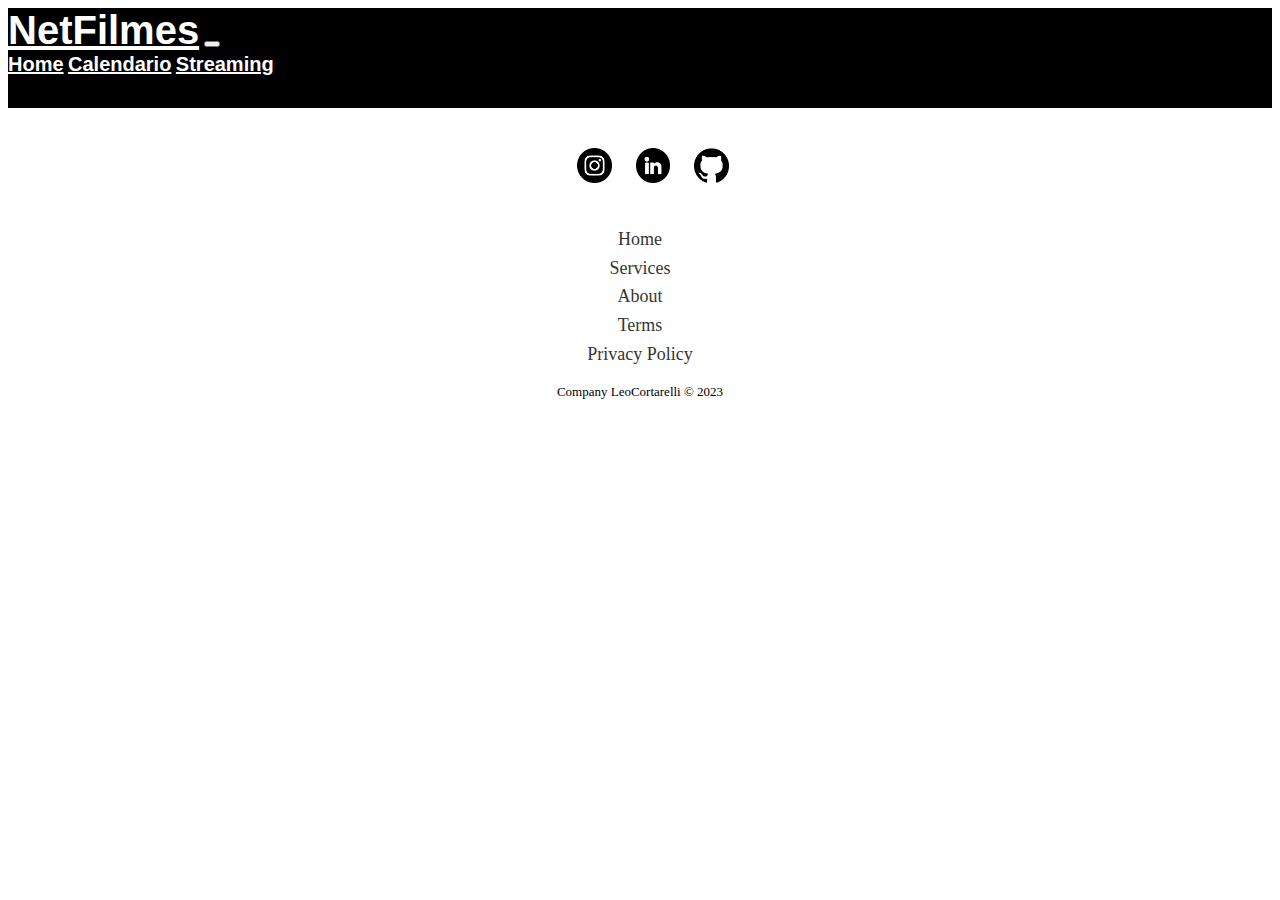
==== index.html @ 9bef9b4e "atualização" ====
<!DOCTYPE html>
<html lang="en">
<head>
    <meta charset="utf-8">
    <meta name="viewport" content="width=device-width, initial-scale=1">
    <link href="https://cdn.jsdelivr.net/npm/bootstrap@5.0.2/dist/css/bootstrap.min.css" rel="stylesheet" integrity="sha384-EVSTQN3/azprG1Anm3QDgpJLIm9Nao0Yz1ztcQTwFspd3yD65VohhpuuCOmLASjC" crossorigin="anonymous">
    <link rel="stylesheet" href="./css/index.css">
    <title>Net Filme</title>
</head>
<body>
    <nav class="navbar navbar-expand-lg navbar-dark bg-black">
        <div class="container">
            <a class="navbar-brand nav-style" style="font-family: Arial, Helvetica, sans-serif;" href="#">NetFilmes</a>
            <button class="navbar-toggler" type="button" data-bs-toggle="collapse" data-bs-target="#navbarNavAltMarkup" aria-controls="navbarNavAltMarkup" aria-expanded="false" aria-label="Toggle navigation">
                <span class="navbar-toggler-icon"></span>
            </button>
            <div class="collapse navbar-collapse" id="navbarNavAltMarkup">
                <div class="navbar-nav ms-auto">
                    <a class="nav-link" aria-current="page" href="#">Home</a>
                    <a class="nav-link" href="#">Calendario</a>
                    <a class="nav-link" href="#">Streaming</a>
                </div>
            </div>
        </div>
    </nav>




    




        <!-- FOOTER -->
    <div>
        <div class="footer-basic">
          <footer>
              <div class="social" style="margin-left: 45%;">
                  <a href="https://www.instagram.com/leo.cortarelli/"><img src="./img/instagram.png" width="5%"></a>
                  <a href="https://www.linkedin.com/in/leonardocortarelli/" style="padding-left: 20px;"><img src="./img/linkedin.png" width="5%"></a>
                  <a href="https://github.com/LeoCortarelli" style="padding-left: 20px;"><img src="./img/github.png" width="5%"></a>   
              </div>
              <br>
              <ul class="list-inline">
                  <li class="list-inline-item"><a href="#">Home</a></li>
                  <li class="list-inline-item"><a href="#">Services</a></li>
                  <li class="list-inline-item"><a href="#">About</a></li>
                  <li class="list-inline-item"><a href="#">Terms</a></li>
                  <li class="list-inline-item"><a href="#">Privacy Policy</a></li>
              </ul>
              <p class="copyright">Company LeoCortarelli © 2023</p>
          </footer>
        </div>
    </div>

<script src="https://cdn.jsdelivr.net/npm/bootstrap@5.0.2/dist/js/bootstrap.bundle.min.js" integrity="sha384-MrcW6ZMFYlzcLA8Nl+NtUVF0sA7MsXsP1UyJoMp4YLEuNSfAP+JcXn/tWtIaxVXM" crossorigin="anonymous"></script>
<script src="https://cdn.jsdelivr.net/npm/@popperjs/core@2.9.2/dist/umd/popper.min.js" integrity="sha384-IQsoLXl5PILFhosVNubq5LC7Qb9DXgDA9i+tQ8Zj3iwWAwPtgFTxbJ8NT4GN1R8p" crossorigin="anonymous"></script>
<script src="https://cdn.jsdelivr.net/npm/bootstrap@5.0.2/dist/js/bootstrap.min.js" integrity="sha384-cVKIPhGWiC2Al4u+LWgxfKTRIcfu0JTxR+EQDz/bgldoEyl4H0zUF0QKbrJ0EcQF" crossorigin="anonymous"></script>
</body>
</html>
---- css/index.css ----
.navbar {
    height: 100px;
    background-color: black;
    font-family: Arial, Helvetica, sans-serif;
}

.navbar-brand{
  font-family: Arial, Helvetica, sans-serif;
}

.navbar-brand, .nav-link {
    color: white;
    font-weight: bold;
    font-size: 20px;
}

.nav-style{
    font-size: 40px;
}

/* FOOTER */
.footer-basic {
    padding:40px 0;
    background-color:#ffffff;
    color:#000000;
  }
  
  .footer-basic ul {
    padding:0;
    list-style:none;
    text-align:center;
    font-size:18px;
    line-height:1.6;
    margin-bottom:0;
  }
  
  .footer-basic li {
    padding:0 10px;
  }
  
  .footer-basic ul a {
    color:inherit;
    text-decoration:none;
    opacity:0.8;
  }
  
  .footer-basic ul a:hover {
    opacity:1;
  }
  
  
  
  .footer-basic .social > a {
      font-size: 25px;
      text-align: center;
  }
  
  
  
  .footer-basic .copyright {
    margin-top:15px;
    text-align:center;
    font-size:13px;
    color:#000000;
    margin-bottom:0;
  }
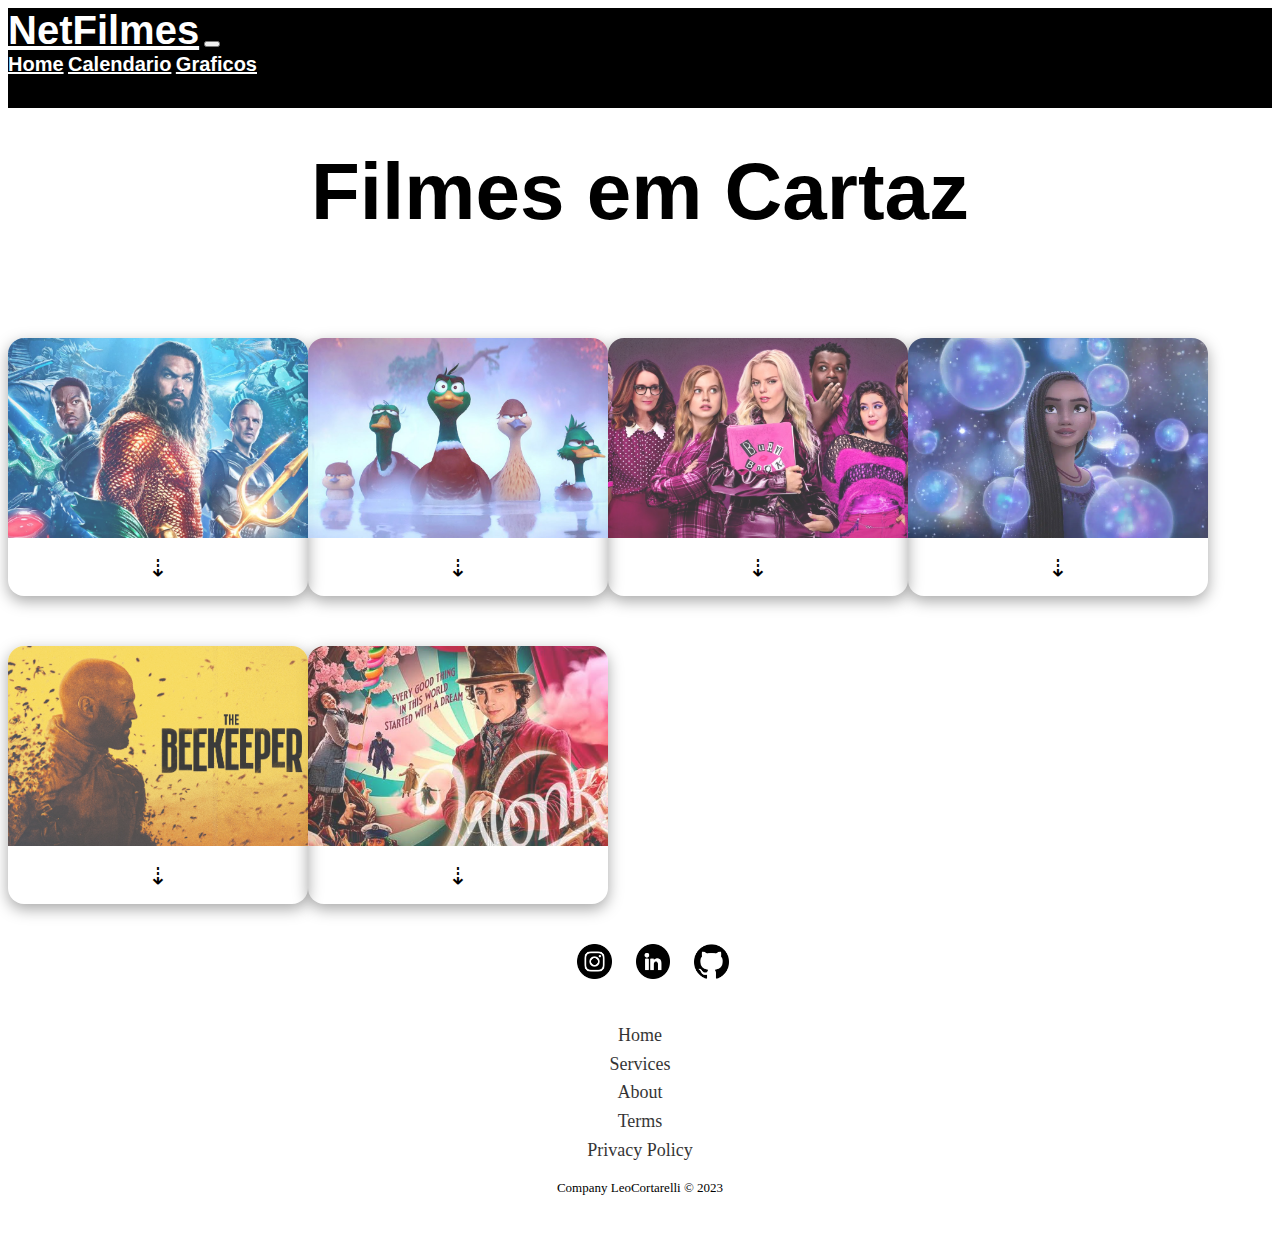
==== commit 3da0db67: "atualização filmes" ====
--- a/index.html
+++ b/index.html
@@ -4,7 +4,7 @@
     <meta charset="utf-8">
     <meta name="viewport" content="width=device-width, initial-scale=1">
     <link href="https://cdn.jsdelivr.net/npm/bootstrap@5.0.2/dist/css/bootstrap.min.css" rel="stylesheet" integrity="sha384-EVSTQN3/azprG1Anm3QDgpJLIm9Nao0Yz1ztcQTwFspd3yD65VohhpuuCOmLASjC" crossorigin="anonymous">
-    <link rel="stylesheet" href="./css/index.css">
+    <link rel="stylesheet" href="./css/style2.css">
     <title>Net Filme</title>
 </head>
 <body>
@@ -18,16 +18,141 @@
                 <div class="navbar-nav ms-auto">
                     <a class="nav-link" aria-current="page" href="#">Home</a>
                     <a class="nav-link" href="#">Calendario</a>
-                    <a class="nav-link" href="#">Streaming</a>
+                    <a class="nav-link" href="#">Graficos</a>
                 </div>
             </div>
         </div>
     </nav>
 
 
+    <h2 class="style-titulo">Filmes em Cartaz</h2>
 
+<!-- Cards filmes em cartas -->
 
-    
+<div class="div-cards-filmes">
+    <div class="container">
+        <div class="card">
+            <div class="img">
+                <span></span>
+            </div>
+
+            <div class="content">
+                <span class="title">Aquaman 2: O Reino Perdido</span>
+                <p class="desc">
+                    Um antigo poder é libertado e o herói Aquaman precisa fazer um perigoso acordo com um aliado improvável para proteger Atlântida e o mundo de uma devastação irreversível.
+                </p>
+                <p>
+                    <button class="style-button" role="button"><a href="" class="style-a-button">Avaliar</a></button>
+                </p>
+            </div>
+            <div class="arrow">
+                <span>&#8673;</span>
+            </div>
+        </div>
+    </div>
+    <div class="container">
+        <div class="card2">
+            <div class="img2">
+                <span></span>
+            </div>
+
+            <div class="content">
+                <span class="title">Patos</span>
+                <p class="desc">
+                    Uma família de patos decide deixar a segurança de um lago da Nova Inglaterra, nos Estados Unidos, para se aventurar na Jamaica. No entanto, seus planos são frustrados quando eles se perdem e acabam na cidade de Nova York.
+                </p>
+                <p>
+                    <button class="style-button" role="button"><a href="" class="style-a-button">Avaliar</a></button>
+                </p>
+            </div>
+            <div class="arrow">
+                <span>&#8673;</span>
+            </div>
+        </div>
+    </div>
+    <div class="container">
+        <div class="card3">
+            <div class="img3">
+                <span></span>
+            </div>
+
+            <div class="content">
+                <span class="title">Meninas Malvadas</span>
+                <p class="desc">
+                    Uma nova aluna do ensino médio enfrenta a ira de uma garota popular e de seus amigos.
+                </p>
+                <p>
+                    <button class="style-button" role="button"><a href="" class="style-a-button">Avaliar</a></button>
+                </p>
+            </div>
+            <div class="arrow">
+                <span>&#8673;</span>
+            </div>
+        </div>
+    </div>
+    <div class="container">
+        <div class="card4">
+            <div class="img4">
+                <span></span>
+            </div>
+
+            <div class="content">
+                <span class="title">Wish: o Poder dos Desejos</span>
+                <p class="desc">
+                    No reino mágico de Rosas, Asha faz um desejo tão poderoso que é atendido por uma força cósmica: uma pequena esfera de energia ilimitada chamada Star. Juntas, Asha e Star enfrentam um inimigo formidável: o governante de Rosas, Rei Magnifico.
+                </p>
+                <p>
+                    <button class="style-button" role="button"><a href="" class="style-a-button">Avaliar</a></button>
+                </p>
+            </div>
+            <div class="arrow">
+                <span>&#8673;</span>
+            </div>
+        </div>
+    </div>
+</div>
+<!-- SEGUNDA FILEIRA DE FILMES NO MÊS -->
+<div class="div-cards-filmes2">
+    <div class="container">
+        <div class="card5">
+            <div class="img5">
+                <span></span>
+            </div>
+            <div class="content">
+                <span class="title">Beekeeper - Rede de Vingança</span>
+                <p class="desc">
+                    As ações brutais de vingança de um homem assume riscos de proporções nacionais quando é revelado que ele é um ex-agente de uma organização poderosa e clandestina.
+                </p>
+                <p>
+                    <button class="style-button" role="button"><a href="" class="style-a-button">Avaliar</a></button>
+                </p>
+            </div>
+            <div class="arrow">
+                <span>&#8673;</span>
+            </div>
+        </div>
+    </div>
+    <div class="container">
+        <div class="card6">
+            <div class="img6">
+                <span></span>
+            </div>
+            <div class="content">
+                <span class="title">Wonka</span>
+                <p class="desc">
+                    A história se concentra em um jovem Willy Wonka e como ele conheceu os Oompa-Loompas.
+                </p>
+                <p>
+                    <button class="style-button" role="button"><a href="" class="style-a-button">Avaliar</a></button>
+                </p>
+            </div>
+            <div class="arrow">
+                <span>&#8673;</span>
+            </div>
+        </div>
+    </div>
+</div>
+
 
 
 
@@ -53,7 +178,7 @@
           </footer>
         </div>
     </div>
-
+<script src="./js/script.js"></script>
 <script src="https://cdn.jsdelivr.net/npm/bootstrap@5.0.2/dist/js/bootstrap.bundle.min.js" integrity="sha384-MrcW6ZMFYlzcLA8Nl+NtUVF0sA7MsXsP1UyJoMp4YLEuNSfAP+JcXn/tWtIaxVXM" crossorigin="anonymous"></script>
 <script src="https://cdn.jsdelivr.net/npm/@popperjs/core@2.9.2/dist/umd/popper.min.js" integrity="sha384-IQsoLXl5PILFhosVNubq5LC7Qb9DXgDA9i+tQ8Zj3iwWAwPtgFTxbJ8NT4GN1R8p" crossorigin="anonymous"></script>
 <script src="https://cdn.jsdelivr.net/npm/bootstrap@5.0.2/dist/js/bootstrap.min.js" integrity="sha384-cVKIPhGWiC2Al4u+LWgxfKTRIcfu0JTxR+EQDz/bgldoEyl4H0zUF0QKbrJ0EcQF" crossorigin="anonymous"></script>
--- a/css/style2.css
+++ b/css/style2.css
@@ -0,0 +1,730 @@
+.navbar {
+    height: 100px;
+    background-color: black;
+    font-family: Arial, Helvetica, sans-serif
+}
+
+.navbar-brand, .nav-link {
+    color: white;
+    font-weight: bold;
+    font-size: 20px;
+}
+
+.nav-style{
+    font-size: 40px;
+}
+
+
+/* Titulo */
+
+.style-titulo{
+    font-family: 'Segoe UI', Tahoma, Geneva, Verdana, sans-serif;
+    margin-top: 38px;
+    text-align: center;
+    font-size: 80px;
+    font-weight: bold;
+    color: black;
+}
+
+.div-cards-filmes{
+    margin-top: 100px;
+    display: flex;
+}
+.div-cards-filmes2{
+    display: flex;
+    margin-top: 50px;
+}
+
+/* Card 1 */
+.card {
+    border-radius: 16px;
+    box-shadow: rgba(0, 0, 0, 0.35) 0px 5px 15px;
+    cursor: pointer;
+    width: 300px;
+    display: flex;
+    flex-direction: column;
+    align-items: center;
+    justify-content: center;
+    position: relative;
+    overflow: hidden;
+    background-image: linear-gradient(#6494ed00, #6494ed00);
+    transition: all .5s;
+}
+
+.card:hover {
+    background-image: linear-gradient(#1e90ff, #1e90ff);
+}
+
+.card .img {
+    width: 300px;
+    display: flex;
+    justify-content: center;
+    align-items: center;
+    height: 200px;
+    background-image: url('../img/aquaman_2_footer.jpg');
+    background-size: cover;
+    background-position: center;
+    transition: all .5s;
+    z-index: 2;
+    position: relative;
+    opacity: .8;
+}
+
+.card .img span {
+    text-transform: uppercase;
+    font-size: 24px;
+    font-weight: 100;
+    font-style: italic;
+    transition: all .5s;
+}
+
+.card:hover .img {
+    width: 430px;
+    opacity: 1;
+}
+
+.card:hover .img span {
+    font-size: 28px;
+}
+
+.card .content {
+    padding: 0px 20px;
+    height: 0;
+    opacity: 0;
+    transition: all .5s;
+    position: relative;
+    box-sizing: border-box;
+    overflow: hidden;
+    transform: translateY(30px);
+}
+
+.card:hover .content {
+    height: 260px;
+    padding: 20px;
+    opacity: 1;
+    transform: translateY(0);
+}
+
+.card .content p {
+    margin: 0;
+}
+
+.card .content .title {
+    font-size: 20px;
+    font-weight: 600;
+}
+
+.card .content .desc {
+    font-size: 14px;
+    font-weight: 100;
+    font-weight: bold;
+    opacity: .8;
+    margin-top: 8px;
+}
+
+.card .arrow {
+    padding: 15px;
+    transform: rotate(-180deg);
+    transition: all .5s;
+}
+
+.card:hover .arrow {
+    transform: rotate(0);
+}
+
+.card .arrow span {
+    font-size: 24px;
+}
+
+/* card 2 */
+.card2 {
+    border-radius: 16px;
+    box-shadow: rgba(0, 0, 0, 0.35) 0px 5px 15px;
+    cursor: pointer;
+    width: 300px;
+    display: flex;
+    flex-direction: column;
+    align-items: center;
+    justify-content: center;
+    position: relative;
+    overflow: hidden;
+    background-image: linear-gradient(#6494ed00, #6494ed00);
+    transition: all .5s;
+}
+
+.card2:hover {
+    background-image: linear-gradient(#afeeee, #afeeee);
+}
+
+.card2 .img2 {
+    width: 300px;
+    display: flex;
+    justify-content: center;
+    align-items: center;
+    height: 200px;
+    background-image: url('../img/patos_footer.jpg');
+    background-size: cover;
+    background-position: center;
+    transition: all .5s;
+    z-index: 2;
+    position: relative;
+    opacity: .8;
+}
+
+.card2 .img2 span {
+    text-transform: uppercase;
+    font-size: 24px;
+    font-weight: 100;
+    font-style: italic;
+    transition: all .5s;
+}
+
+.card2:hover .img2 {
+    width: 430px;
+    opacity: 1;
+}
+
+.card2:hover .img2 span {
+    font-size: 28px;
+}
+
+.card2 .content {
+    padding: 0px 20px;
+    height: 0;
+    opacity: 0;
+    transition: all .5s;
+    position: relative;
+    box-sizing: border-box;
+    overflow: hidden;
+    transform: translateY(30px);
+}
+
+.card2:hover .content {
+    height: 260px;
+    padding: 20px;
+    opacity: 1;
+    transform: translateY(0);
+}
+
+.card2 .content p {
+    margin: 0;
+}
+
+.card2 .content .title {
+    font-size: 20px;
+    font-weight: 600;
+}
+
+.card2 .content .desc {
+    font-size: 14px;
+    font-weight: 100;
+    font-weight: bold;
+    opacity: .8;
+    margin-top: 8px;
+}
+
+.card2 .arrow {
+    padding: 15px;
+    transform: rotate(-180deg);
+    transition: all .5s;
+}
+
+.card2:hover .arrow {
+    transform: rotate(0);
+}
+
+.card2 .arrow span {
+    font-size: 24px;
+}
+
+/* Card 3 */
+ 
+.card3 {
+    border-radius: 16px;
+    box-shadow: rgba(0, 0, 0, 0.35) 0px 5px 15px;
+    cursor: pointer;
+    width: 300px;
+    display: flex;
+    flex-direction: column;
+    align-items: center;
+    justify-content: center;
+    position: relative;
+    overflow: hidden;
+    background-image: linear-gradient(#6494ed00, #6494ed00);
+    transition: all .5s;
+}
+
+.card3:hover {
+    background-image: linear-gradient(#672abf, #380e74);
+}
+
+.card3 .img3 {
+    width: 300px;
+    display: flex;
+    justify-content: center;
+    align-items: center;
+    height: 200px;
+    background-image: url('../img/mv_footer.jpg');
+    background-size: cover;
+    background-position: center;
+    transition: all .5s;
+    z-index: 2;
+    position: relative;
+    opacity: .8;
+}
+
+.card3 .img3 span {
+    text-transform: uppercase;
+    font-size: 24px;
+    font-weight: 100;
+    font-style: italic;
+    transition: all .5s;
+}
+
+.card3:hover .img3 {
+    width: 430px;
+    opacity: 1;
+}
+
+.card3:hover .img3 span {
+    font-size: 28px;
+}
+
+.card3 .content {
+    padding: 0px 20px;
+    height: 0;
+    opacity: 0;
+    transition: all .5s;
+    position: relative;
+    box-sizing: border-box;
+    overflow: hidden;
+    transform: translateY(30px);
+}
+
+.card3:hover .content {
+    height: 260px;
+    padding: 20px;
+    opacity: 1;
+    transform: translateY(0);
+}
+
+.card3 .content p {
+    margin: 0;
+}
+
+.card3 .content .title {
+    font-size: 20px;
+    font-weight: 600;
+    color: white;
+}
+
+.card3 .content .desc {
+    font-size: 14px;
+    font-weight: 100;
+    font-weight: bold;
+    opacity: .8;
+    margin-top: 8px;
+    color: white;
+}
+
+.card3 .arrow {
+    padding: 15px;
+    transform: rotate(-180deg);
+    transition: all .5s;
+}
+
+.card3:hover .arrow {
+    transform: rotate(0);
+}
+
+.card3 .arrow span {
+    font-size: 24px;
+}
+
+/* Card 4 */
+.card4 {
+    border-radius: 16px;
+    box-shadow: rgba(0, 0, 0, 0.35) 0px 5px 15px;
+    cursor: pointer;
+    width: 300px;
+    display: flex;
+    flex-direction: column;
+    align-items: center;
+    justify-content: center;
+    position: relative;
+    overflow: hidden;
+    background-image: linear-gradient(#0059fd00, #6494ed00);
+    transition: all .5s;
+}
+
+.card4:hover {
+    background-image: linear-gradient(#0000ff, #6495ed);
+}
+
+.card4 .img4 {
+    width: 300px;
+    display: flex;
+    justify-content: center;
+    align-items: center;
+    height: 200px;
+    background-image: url('../img/footer_whish.jpg');
+    background-size: cover;
+    background-position: center;
+    transition: all .5s;
+    z-index: 2;
+    position: relative;
+    opacity: .8;
+}
+
+.card4 .img4 span {
+    text-transform: uppercase;
+    font-size: 24px;
+    font-weight: 100;
+    font-style: italic;
+    transition: all .5s;
+}
+
+.card4:hover .img4 {
+    width: 430px;
+    opacity: 1;
+}
+
+.card4:hover .img4 span {
+    font-size: 28px;
+}
+
+.card4 .content {
+    padding: 0px 20px;
+    height: 0;
+    opacity: 0;
+    transition: all .5s;
+    position: relative;
+    box-sizing: border-box;
+    overflow: hidden;
+    transform: translateY(30px);
+}
+
+.card4:hover .content {
+    height: 260px;
+    padding: 20px;
+    opacity: 1;
+    transform: translateY(0);
+}
+
+.card4 .content p {
+    margin: 0;
+}
+
+.card4 .content .title {
+    font-size: 20px;
+    font-weight: 600;
+}
+
+.card4 .content .desc {
+    font-size: 14px;
+    font-weight: 100;
+    opacity: .8;
+    margin-top: 8px;
+}
+
+.card4 .arrow {
+    padding: 15px;
+    transform: rotate(-180deg);
+    transition: all .5s;
+}
+
+.card4:hover .arrow {
+    transform: rotate(0);
+}
+
+.card4 .arrow span {
+    font-size: 24px;
+}
+
+/* card 5 */
+.card5 {
+    border-radius: 16px;
+    box-shadow: rgba(0, 0, 0, 0.35) 0px 5px 15px;
+    cursor: pointer;
+    width: 300px;
+    display: flex;
+    flex-direction: column;
+    align-items: center;
+    justify-content: center;
+    position: relative;
+    overflow: hidden;
+    background-image: linear-gradient(#6494ed00, #6494ed00);
+    transition: all .5s;
+}
+
+.card5:hover {
+    background-image: linear-gradient(#F4D03F, #F4D03F);
+}
+
+.card5 .img5 {
+    width: 300px;
+    display: flex;
+    justify-content: center;
+    align-items: center;
+    height: 200px;
+    background-image: url('../img/footer_beekerper.jpg');
+    background-size: cover;
+    background-position: center;
+    transition: all .5s;
+    z-index: 2;
+    position: relative;
+    opacity: .8;
+}
+
+.card5 .img5 span {
+    text-transform: uppercase;
+    font-size: 24px;
+    font-weight: 100;
+    font-style: italic;
+    transition: all .5s;
+}
+
+.card5:hover .img5 {
+    width: 430px;
+    opacity: 1;
+}
+
+.card5:hover .img5 span {
+    font-size: 28px;
+}
+
+.card5 .content {
+    padding: 0px 20px;
+    height: 0;
+    opacity: 0;
+    transition: all .5s;
+    position: relative;
+    box-sizing: border-box;
+    overflow: hidden;
+    transform: translateY(30px);
+}
+
+.card5:hover .content {
+    height: 260px;
+    padding: 20px;
+    opacity: 1;
+    transform: translateY(0);
+}
+
+.card5 .content p {
+    margin: 0;
+}
+
+.card5 .content .title {
+    font-size: 20px;
+    font-weight: 600;
+}
+
+.card5 .content .desc {
+    font-size: 14px;
+    font-weight: 100;
+    font-weight: bold;
+    opacity: .8;
+    margin-top: 8px;
+}
+
+.card5 .arrow {
+    padding: 15px;
+    transform: rotate(-180deg);
+    transition: all .5s;
+}
+
+.card5:hover .arrow {
+    transform: rotate(0);
+}
+
+.card5 .arrow span {
+    font-size: 24px;
+}
+
+/* Card 6 */
+.card6 {
+    border-radius: 16px;
+    box-shadow: rgba(0, 0, 0, 0.35) 0px 5px 15px;
+    cursor: pointer;
+    width: 300px;
+    display: flex;
+    flex-direction: column;
+    align-items: center;
+    justify-content: center;
+    position: relative;
+    overflow: hidden;
+    background-image: linear-gradient(#6494ed00, #6494ed00);
+    transition: all .5s;
+}
+
+.card6:hover {
+    background-image: linear-gradient(#AF7AC5, #AF7AC5);
+}
+
+.card6 .img6 {
+    width: 300px;
+    display: flex;
+    justify-content: center;
+    align-items: center;
+    height: 200px;
+    background-image: url('../img/footer_wonka.jpg');
+    background-size: cover;
+    background-position: center;
+    transition: all .5s;
+    z-index: 2;
+    position: relative;
+    opacity: .8;
+}
+
+.card6 .img6 span {
+    text-transform: uppercase;
+    font-size: 24px;
+    font-weight: 100;
+    font-style: italic;
+    transition: all .5s;
+}
+
+.card6:hover .img6 {
+    width: 430px;
+    opacity: 1;
+}
+
+.card6:hover .img6 span {
+    font-size: 28px;
+}
+
+.card6 .content {
+    padding: 0px 20px;
+    height: 0;
+    opacity: 0;
+    transition: all .5s;
+    position: relative;
+    box-sizing: border-box;
+    overflow: hidden;
+    transform: translateY(30px);
+}
+
+.card6:hover .content {
+    height: 260px;
+    padding: 20px;
+    opacity: 1;
+    transform: translateY(0);
+}
+
+.card6 .content p {
+    margin: 0;
+}
+
+.card6 .content .title {
+    font-size: 20px;
+    font-weight: 600;
+}
+
+.card6 .content .desc {
+    font-size: 14px;
+    font-weight: 100;
+    font-weight: bold;
+    opacity: .8;
+    margin-top: 8px;
+}
+
+.card6 .arrow {
+    padding: 15px;
+    transform: rotate(-180deg);
+    transition: all .5s;
+}
+
+.card6:hover .arrow {
+    transform: rotate(0);
+}
+
+.card6 .arrow span {
+    font-size: 24px;
+}
+
+
+/* CSS BUTTON */
+.style-button{
+  appearance: none;
+  background-color: #FAFBFC;
+  border: 1px solid rgba(27, 31, 35, 0.15);
+  border-radius: 6px;
+  box-shadow: rgba(27, 31, 35, 0.04) 0 1px 0, rgba(255, 255, 255, 0.25) 0 1px 0 inset;
+  box-sizing: border-box;
+  color: #24292E;
+  cursor: pointer;
+  display: inline-block;
+  margin-top: 15px;
+  font-size: 14px;
+  font-weight: 500;
+  line-height: 20px;
+  list-style: none;
+  padding: 6px 16px;
+  position: relative;
+  transition: background-color 0.2s cubic-bezier(0.3, 0, 0.5, 1);
+  user-select: none;
+  -webkit-user-select: none;
+  touch-action: manipulation;
+  vertical-align: middle;
+  white-space: nowrap;
+  word-wrap: break-word;
+}
+
+.style-button:hover {
+    background-color: #F3F4F6;
+    text-decoration: none;
+    transition-duration: 0.1s;
+}
+
+
+.style-a-button{
+    text-decoration: none;
+}
+
+/* FOOTER */
+.footer-basic {
+    padding:40px 0;
+    background-color:#ffffff;
+    color:#000000;
+  }
+  
+  .footer-basic ul {
+    padding:0;
+    list-style:none;
+    text-align:center;
+    font-size:18px;
+    line-height:1.6;
+    margin-bottom:0;
+  }
+  
+  .footer-basic li {
+    padding:0 10px;
+  }
+  
+  .footer-basic ul a {
+    color:inherit;
+    text-decoration:none;
+    opacity:0.8;
+  }
+  
+  .footer-basic ul a:hover {
+    opacity:1;
+  }
+  
+  
+  
+  .footer-basic .social > a {
+      font-size: 25px;
+      text-align: center;
+  }
+  
+  
+  
+  .footer-basic .copyright {
+    margin-top:15px;
+    text-align:center;
+    font-size:13px;
+    color:#000000;
+    margin-bottom:0;
+  }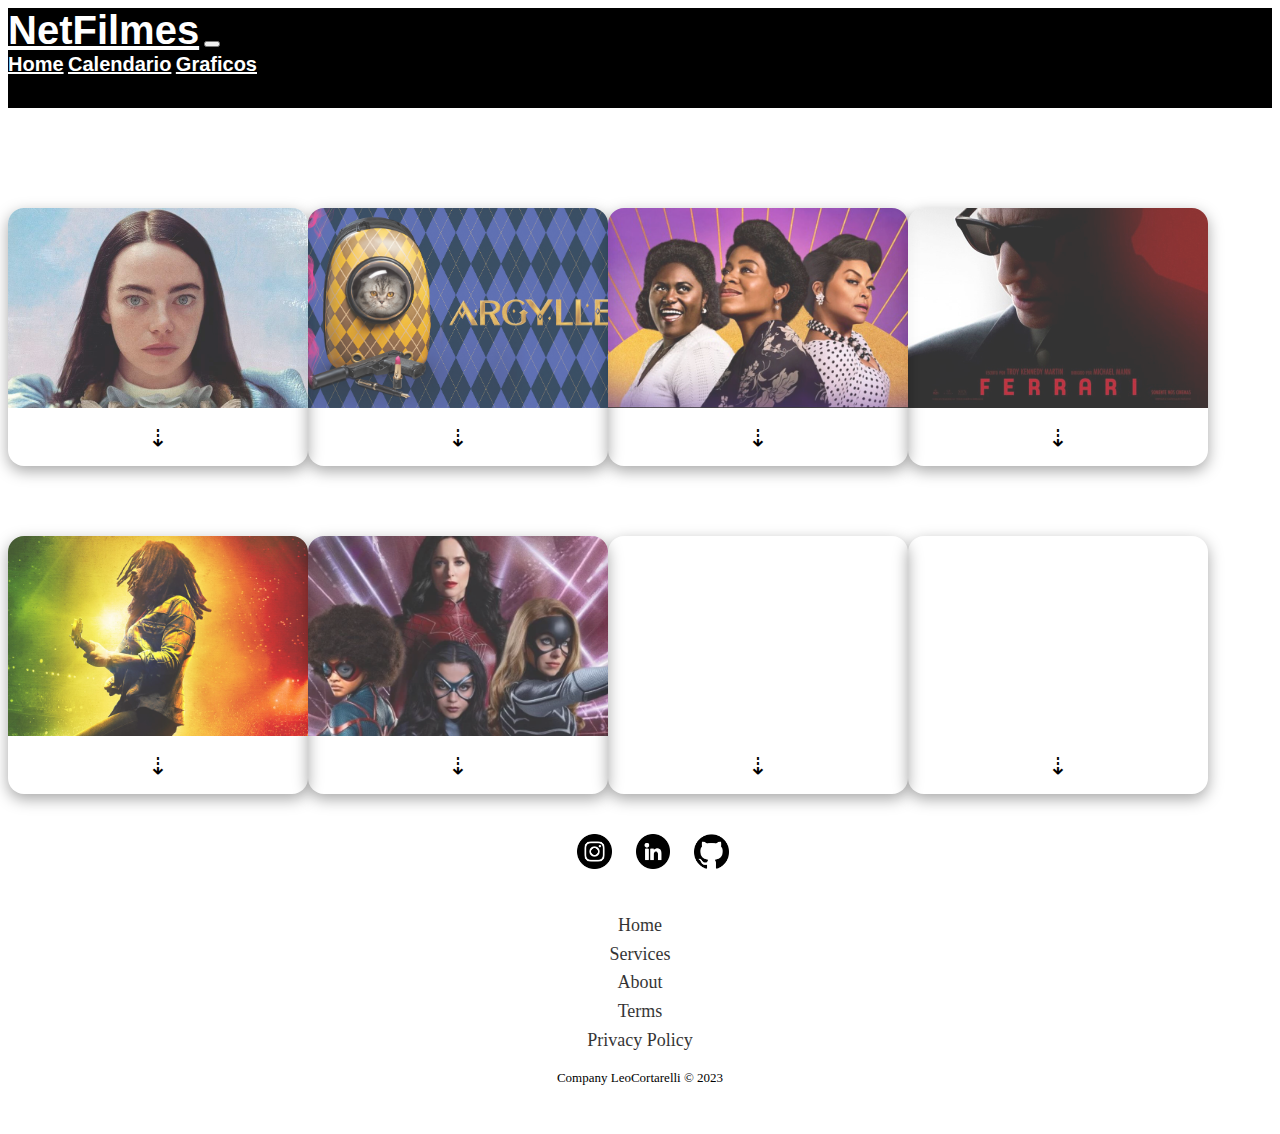
==== commit d556f112: "atualização fevereiro filmes" ====
--- a/index.html
+++ b/index.html
@@ -2,6 +2,7 @@
 <html lang="en">
 <head>
     <meta charset="utf-8">
+    <meta http-equiv="refresh" content="0;url=./FilmesCartaz/fevereiro/fev.html">
     <meta name="viewport" content="width=device-width, initial-scale=1">
     <link href="https://cdn.jsdelivr.net/npm/bootstrap@5.0.2/dist/css/bootstrap.min.css" rel="stylesheet" integrity="sha384-EVSTQN3/azprG1Anm3QDgpJLIm9Nao0Yz1ztcQTwFspd3yD65VohhpuuCOmLASjC" crossorigin="anonymous">
     <link rel="stylesheet" href="./css/style2.css">
@@ -25,135 +26,8 @@
     </nav>
 
 
-    <h2 class="style-titulo">Filmes em Cartaz</h2>
-
-<!-- Cards filmes em cartas -->
-
-<div class="div-cards-filmes">
-    <div class="container">
-        <div class="card">
-            <div class="img">
-                <span></span>
-            </div>
-
-            <div class="content">
-                <span class="title">Aquaman 2: O Reino Perdido</span>
-                <p class="desc">
-                    Um antigo poder é libertado e o herói Aquaman precisa fazer um perigoso acordo com um aliado improvável para proteger Atlântida e o mundo de uma devastação irreversível.
-                </p>
-                <p>
-                    <button class="style-button" role="button"><a href="" class="style-a-button">Avaliar</a></button>
-                </p>
-            </div>
-            <div class="arrow">
-                <span>&#8673;</span>
-            </div>
-        </div>
-    </div>
-    <div class="container">
-        <div class="card2">
-            <div class="img2">
-                <span></span>
-            </div>
-
-            <div class="content">
-                <span class="title">Patos</span>
-                <p class="desc">
-                    Uma família de patos decide deixar a segurança de um lago da Nova Inglaterra, nos Estados Unidos, para se aventurar na Jamaica. No entanto, seus planos são frustrados quando eles se perdem e acabam na cidade de Nova York.
-                </p>
-                <p>
-                    <button class="style-button" role="button"><a href="" class="style-a-button">Avaliar</a></button>
-                </p>
-            </div>
-            <div class="arrow">
-                <span>&#8673;</span>
-            </div>
-        </div>
-    </div>
-    <div class="container">
-        <div class="card3">
-            <div class="img3">
-                <span></span>
-            </div>
-
-            <div class="content">
-                <span class="title">Meninas Malvadas</span>
-                <p class="desc">
-                    Uma nova aluna do ensino médio enfrenta a ira de uma garota popular e de seus amigos.
-                </p>
-                <p>
-                    <button class="style-button" role="button"><a href="" class="style-a-button">Avaliar</a></button>
-                </p>
-            </div>
-            <div class="arrow">
-                <span>&#8673;</span>
-            </div>
-        </div>
-    </div>
-    <div class="container">
-        <div class="card4">
-            <div class="img4">
-                <span></span>
-            </div>
-
-            <div class="content">
-                <span class="title">Wish: o Poder dos Desejos</span>
-                <p class="desc">
-                    No reino mágico de Rosas, Asha faz um desejo tão poderoso que é atendido por uma força cósmica: uma pequena esfera de energia ilimitada chamada Star. Juntas, Asha e Star enfrentam um inimigo formidável: o governante de Rosas, Rei Magnifico.
-                </p>
-                <p>
-                    <button class="style-button" role="button"><a href="" class="style-a-button">Avaliar</a></button>
-                </p>
-            </div>
-            <div class="arrow">
-                <span>&#8673;</span>
-            </div>
-        </div>
-    </div>
-</div>
-<!-- SEGUNDA FILEIRA DE FILMES NO MÊS -->
-<div class="div-cards-filmes2">
-    <div class="container">
-        <div class="card5">
-            <div class="img5">
-                <span></span>
-            </div>
-            <div class="content">
-                <span class="title">Beekeeper - Rede de Vingança</span>
-                <p class="desc">
-                    As ações brutais de vingança de um homem assume riscos de proporções nacionais quando é revelado que ele é um ex-agente de uma organização poderosa e clandestina.
-                </p>
-                <p>
-                    <button class="style-button" role="button"><a href="" class="style-a-button">Avaliar</a></button>
-                </p>
-            </div>
-            <div class="arrow">
-                <span>&#8673;</span>
-            </div>
-        </div>
-    </div>
-    <div class="container">
-        <div class="card6">
-            <div class="img6">
-                <span></span>
-            </div>
-            <div class="content">
-                <span class="title">Wonka</span>
-                <p class="desc">
-                    A história se concentra em um jovem Willy Wonka e como ele conheceu os Oompa-Loompas.
-                </p>
-                <p>
-                    <button class="style-button" role="button"><a href="" class="style-a-button">Avaliar</a></button>
-                </p>
-            </div>
-            <div class="arrow">
-                <span>&#8673;</span>
-            </div>
-        </div>
-    </div>
-</div>
-
-
+    
+    <h1>O site está em manutenção</h1>
 
 
 
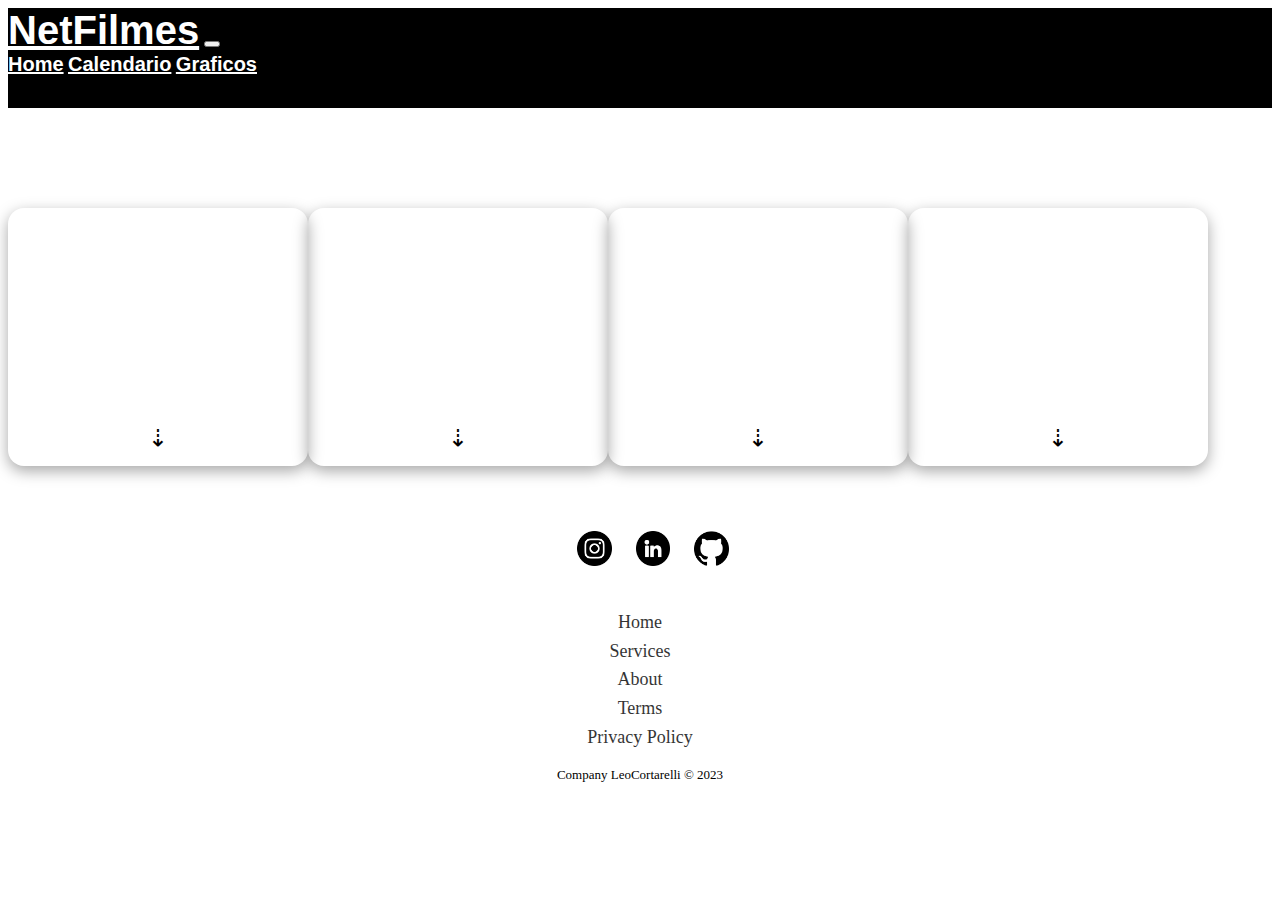
==== commit 7dc0fa07: "introducao dos filmes em em março" ====
--- a/index.html
+++ b/index.html
@@ -2,7 +2,7 @@
 <html lang="en">
 <head>
     <meta charset="utf-8">
-    <meta http-equiv="refresh" content="0;url=./FilmesCartaz/fevereiro/fev.html">
+    <meta http-equiv="refresh" content="0;url=./FilmesCartaz/marco/marco.html">
     <meta name="viewport" content="width=device-width, initial-scale=1">
     <link href="https://cdn.jsdelivr.net/npm/bootstrap@5.0.2/dist/css/bootstrap.min.css" rel="stylesheet" integrity="sha384-EVSTQN3/azprG1Anm3QDgpJLIm9Nao0Yz1ztcQTwFspd3yD65VohhpuuCOmLASjC" crossorigin="anonymous">
     <link rel="stylesheet" href="./css/style2.css">
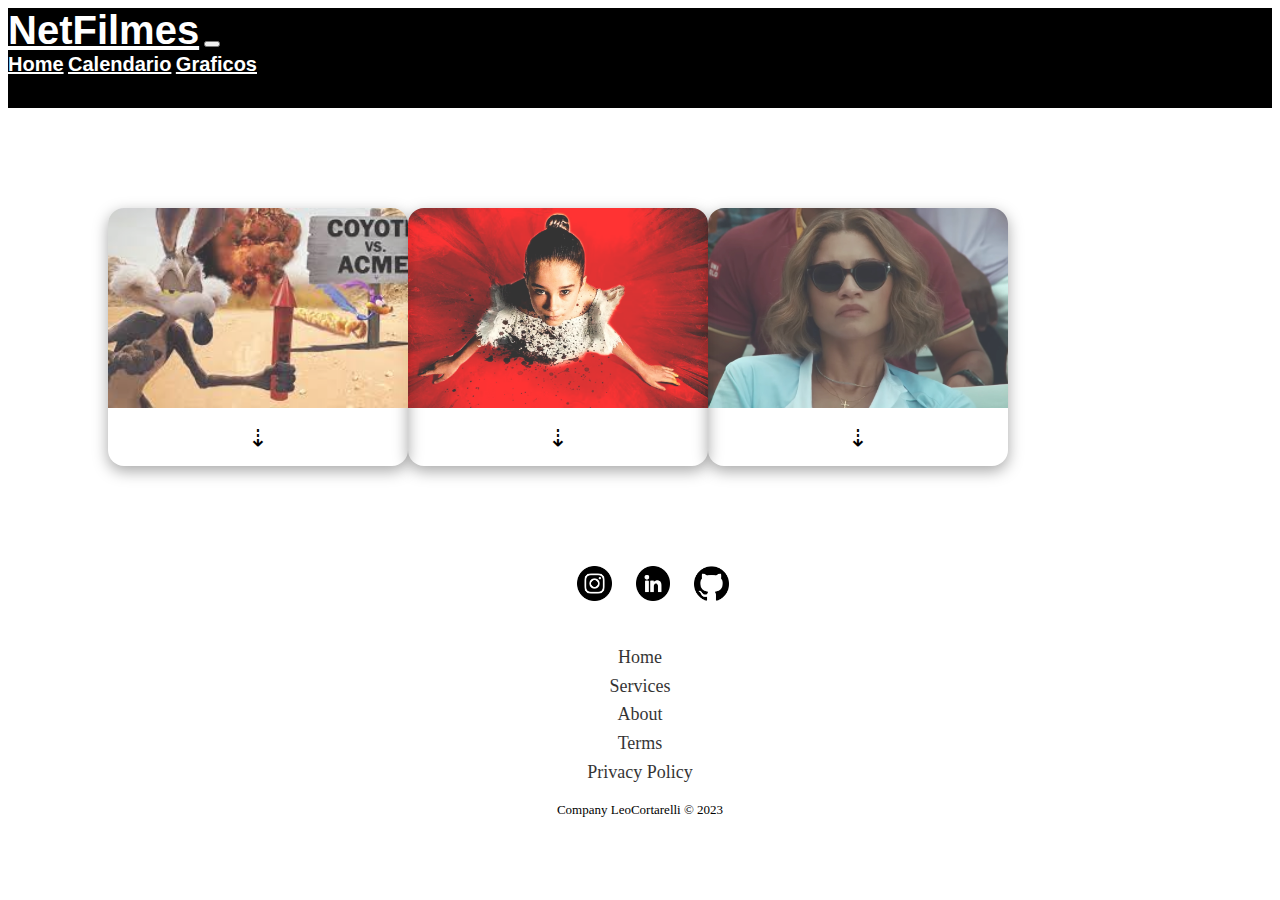
==== commit 2b9570c5: "atualizacao abril" ====
--- a/index.html
+++ b/index.html
@@ -2,7 +2,7 @@
 <html lang="en">
 <head>
     <meta charset="utf-8">
-    <meta http-equiv="refresh" content="0;url=./FilmesCartaz/marco/marco.html">
+    <meta http-equiv="refresh" content="0;url=./FilmesCartaz/abril/abril.html">
     <meta name="viewport" content="width=device-width, initial-scale=1">
     <link href="https://cdn.jsdelivr.net/npm/bootstrap@5.0.2/dist/css/bootstrap.min.css" rel="stylesheet" integrity="sha384-EVSTQN3/azprG1Anm3QDgpJLIm9Nao0Yz1ztcQTwFspd3yD65VohhpuuCOmLASjC" crossorigin="anonymous">
     <link rel="stylesheet" href="./css/style2.css">
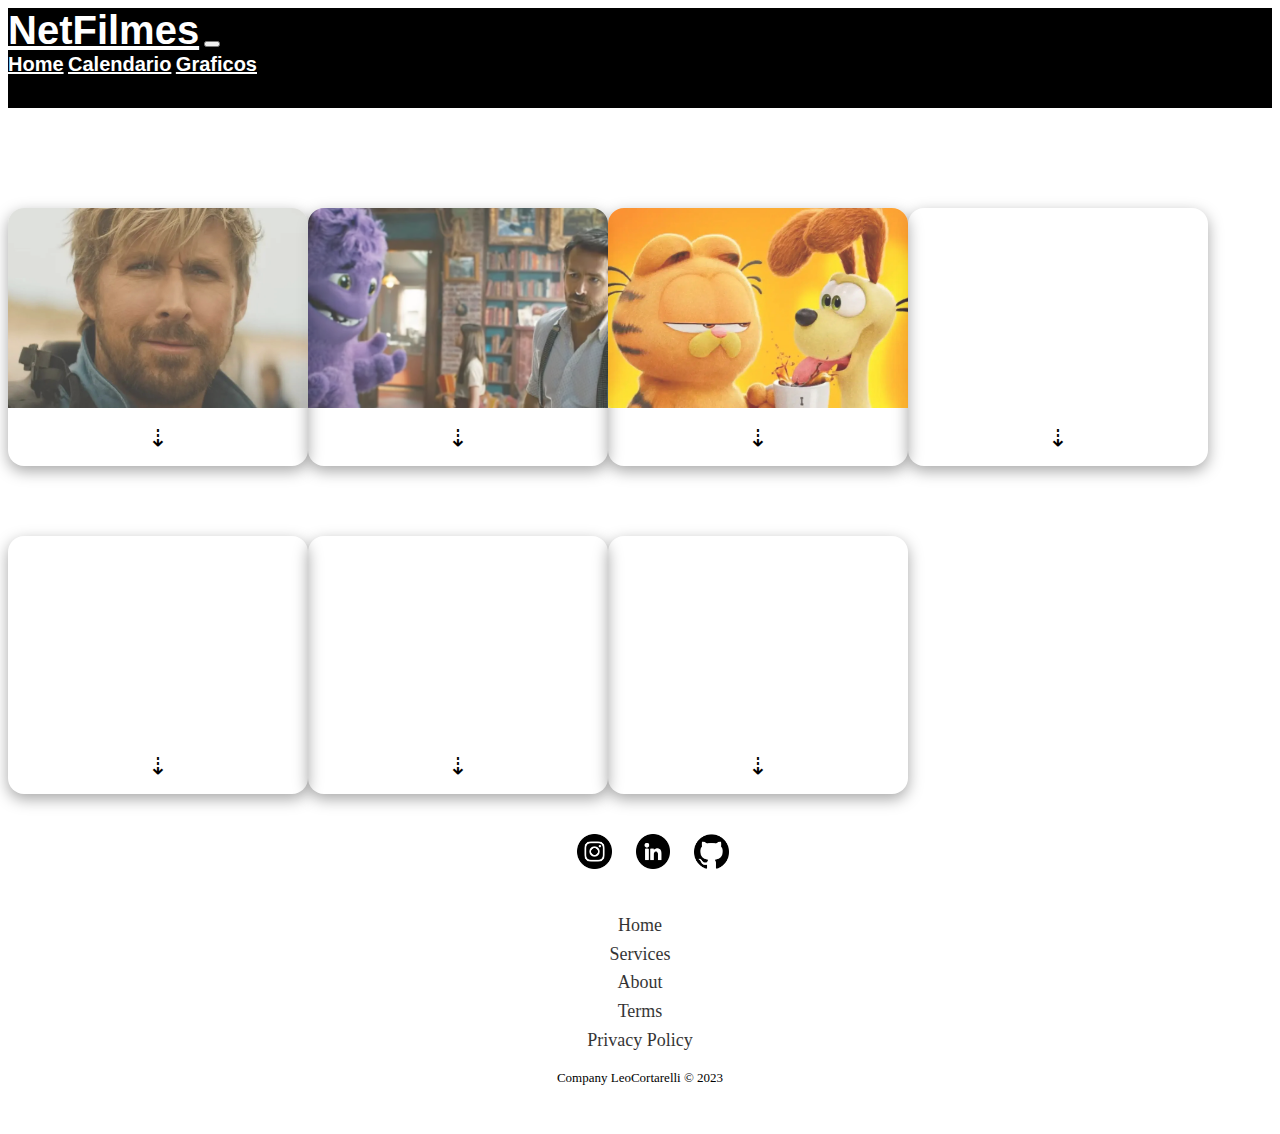
==== commit 97d1302f: "atualizacao maio" ====
--- a/index.html
+++ b/index.html
@@ -2,7 +2,7 @@
 <html lang="en">
 <head>
     <meta charset="utf-8">
-    <meta http-equiv="refresh" content="0;url=./FilmesCartaz/abril/abril.html">
+    <meta http-equiv="refresh" content="0;url=./FilmesCartaz/maio/maio.html">
     <meta name="viewport" content="width=device-width, initial-scale=1">
     <link href="https://cdn.jsdelivr.net/npm/bootstrap@5.0.2/dist/css/bootstrap.min.css" rel="stylesheet" integrity="sha384-EVSTQN3/azprG1Anm3QDgpJLIm9Nao0Yz1ztcQTwFspd3yD65VohhpuuCOmLASjC" crossorigin="anonymous">
     <link rel="stylesheet" href="./css/style2.css">
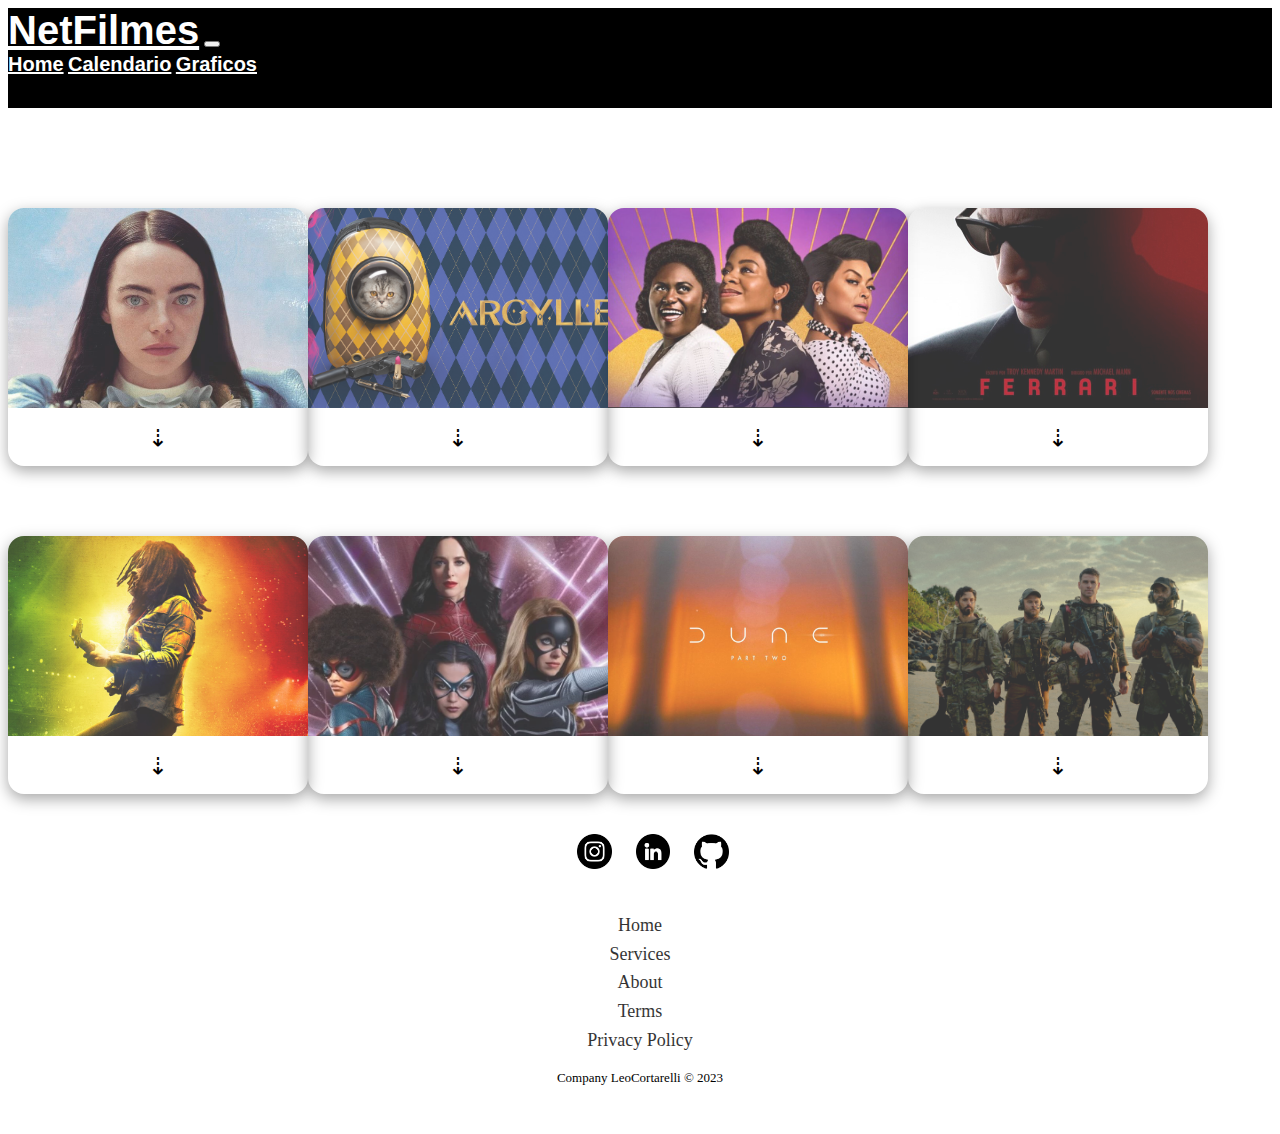
==== commit 7610f528: "atualização fevereiro" ====
--- a/index.html
+++ b/index.html
@@ -2,7 +2,7 @@
 <html lang="en">
 <head>
     <meta charset="utf-8">
-    <meta http-equiv="refresh" content="0;url=./FilmesCartaz/maio/maio.html">
+    <meta http-equiv="refresh" content="0;url=./FilmesCartaz/fevereiro/fev.html">
     <meta name="viewport" content="width=device-width, initial-scale=1">
     <link href="https://cdn.jsdelivr.net/npm/bootstrap@5.0.2/dist/css/bootstrap.min.css" rel="stylesheet" integrity="sha384-EVSTQN3/azprG1Anm3QDgpJLIm9Nao0Yz1ztcQTwFspd3yD65VohhpuuCOmLASjC" crossorigin="anonymous">
     <link rel="stylesheet" href="./css/style2.css">
